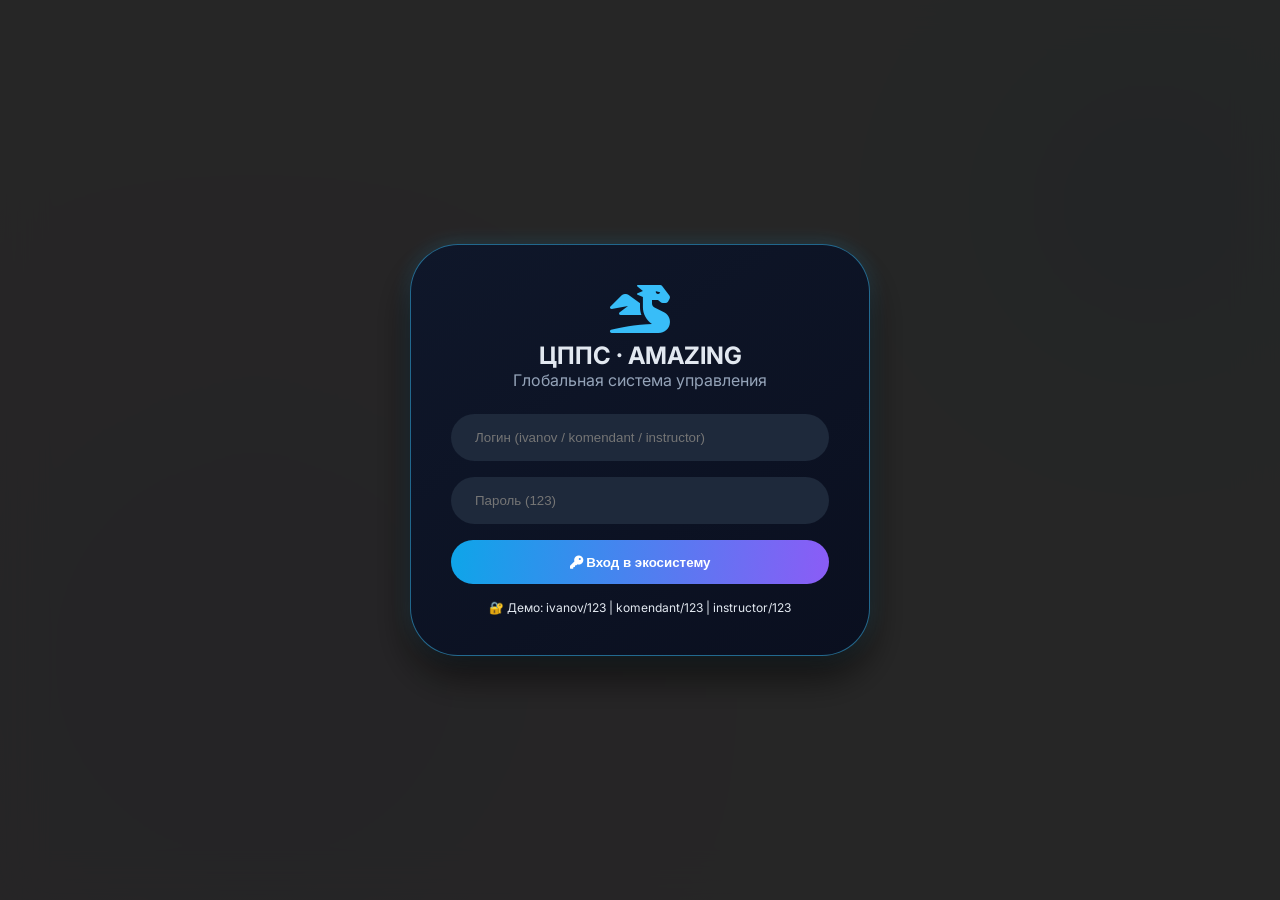
==== index.html @ bbc2dff8 "Rename ccpp.html to index.html" ====
<!DOCTYPE html>
<html lang="ru">
<head>
    <meta charset="UTF-8">
    <meta name="viewport" content="width=device-width, initial-scale=1.0, user-scalable=yes">
    <title>ЦППС • AMAZING ONLINE | Корпоративная экосистема</title>
    <link href="https://fonts.googleapis.com/css2?family=Inter:opsz,wght@14..32,300;14..32,400;14..32,600;14..32,700;14..32,800&display=swap" rel="stylesheet">
    <link rel="stylesheet" href="https://cdnjs.cloudflare.com/ajax/libs/font-awesome/6.0.0/css/all.min.css">
    <style>
        * { margin: 0; padding: 0; box-sizing: border-box; }
        body {
            font-family: 'Inter', sans-serif;
            background: radial-gradient(ellipse at 20% 30%, #0B1120, #030712);
            color: #E2E8F0;
            overflow-x: hidden;
        }
        /* анимированный фон */
        .orb {
            position: fixed;
            width: 60vw;
            height: 60vw;
            border-radius: 50%;
            background: radial-gradient(circle, rgba(56,189,248,0.12) 0%, rgba(0,0,0,0) 70%);
            top: -20vh;
            right: -20vw;
            pointer-events: none;
            z-index: 0;
        }
        .orb2 { bottom: -30vh; left: -20vw; width: 80vw; height: 80vw; background: radial-gradient(circle, rgba(168,85,247,0.1), transparent); position: fixed; pointer-events: none; }
        .glass-panel {
            background: rgba(15, 25, 45, 0.65);
            backdrop-filter: blur(14px);
            border: 1px solid rgba(56, 189, 248, 0.2);
            border-radius: 2rem;
        }
        .container { max-width: 1400px; margin: 0 auto; padding: 1.5rem; position: relative; z-index: 10; }
        /* auth premium */
        .auth-modal {
            position: fixed;
            inset: 0;
            background: rgba(0,0,0,0.85);
            backdrop-filter: blur(20px);
            display: flex;
            align-items: center;
            justify-content: center;
            z-index: 10000;
        }
        .auth-card-neo {
            background: linear-gradient(145deg, #0F172A, #0A0F1F);
            border-radius: 3rem;
            padding: 2.5rem;
            width: 460px;
            border: 1px solid rgba(56,189,248,0.5);
            box-shadow: 0 20px 40px rgba(0,0,0,0.6), 0 0 20px rgba(56,189,248,0.2);
        }
        .input-neo { background: #1E293B; border: none; border-radius: 2rem; padding: 1rem 1.5rem; color: white; width: 100%; margin-bottom: 1rem; transition: 0.2s; }
        .btn-glow {
            background: linear-gradient(95deg, #0EA5E9, #8B5CF6);
            border: none;
            padding: 0.9rem;
            border-radius: 3rem;
            font-weight: bold;
            color: white;
            width: 100%;
            cursor: pointer;
            transition: 0.2s;
        }
        /* навбар */
        .navbar-premium {
            display: flex;
            justify-content: space-between;
            align-items: center;
            flex-wrap: wrap;
            background: rgba(5, 10, 25, 0.7);
            backdrop-filter: blur(20px);
            border-radius: 3rem;
            padding: 0.7rem 2rem;
            margin-bottom: 2rem;
            border: 1px solid rgba(14,165,233,0.3);
        }
        .logo-area { font-size: 1.5rem; font-weight: 800; background: linear-gradient(135deg,#38BDF8,#A78BFA); -webkit-background-clip: text; background-clip: text; color: transparent; }
        .user-chip { background: #1E293B; border-radius: 3rem; padding: 0.5rem 1.2rem; display: flex; gap: 10px; align-items: center; }
        .nav-tabs-grid {
            display: flex;
            flex-wrap: wrap;
            gap: 0.5rem;
            margin: 1.5rem 0;
            justify-content: center;
        }
        .nav-pill {
            background: rgba(30,41,59,0.6);
            border-radius: 3rem;
            padding: 0.7rem 1.6rem;
            font-weight: 500;
            display: flex;
            align-items: center;
            gap: 8px;
            cursor: pointer;
            transition: 0.2s;
            border: 1px solid transparent;
        }
        .nav-pill.active { background: #0EA5E9; color: white; box-shadow: 0 0 12px #0EA5E9; border-color: #7DD3FC; }
        .section-dashboard { display: none; animation: fadeUp 0.5s ease; }
        .section-dashboard.active { display: block; }
        @keyframes fadeUp { from { opacity: 0; transform: translateY(20px); } to { opacity: 1; transform: translateY(0); } }
        .stat-grid {
            display: grid;
            grid-template-columns: repeat(auto-fit, minmax(220px,1fr));
            gap: 1.5rem;
            margin-bottom: 2rem;
        }
        .stat-card {
            background: rgba(15,25,45,0.6);
            backdrop-filter: blur(10px);
            border-radius: 2rem;
            padding: 1.5rem;
            border-left: 4px solid #0EA5E9;
        }
        .table-modern { width: 100%; border-collapse: collapse; }
        .table-modern th, .table-modern td { padding: 1rem; border-bottom: 1px solid rgba(71,85,105,0.5); }
        .badge { background: #0F172A; padding: 0.2rem 0.9rem; border-radius: 2rem; font-size: 0.75rem; font-weight: 600; }
        .btn-icon { background: #0EA5E9; border: none; padding: 0.5rem 1.2rem; border-radius: 2rem; color: white; cursor: pointer; transition: 0.2s; margin: 0.2rem; }
        .btn-outline-light { background: transparent; border: 1px solid #38BDF8; border-radius: 2rem; padding: 0.4rem 1rem; color: white; }
        .employee-card, .lecture-card, .training-card { background: rgba(20,30,55,0.7); border-radius: 1.5rem; padding: 1rem; margin-bottom: 1rem; transition: 0.2s; backdrop-filter: blur(4px); }
        .flex-between { display: flex; justify-content: space-between; align-items: center; flex-wrap: wrap; gap: 1rem; }
        .modal-form { background: #0F172A; padding: 1.5rem; border-radius: 2rem; margin-top: 1rem; border: 1px solid #334155; }
        input, select, textarea { background: #1E293B; border: 1px solid #334155; border-radius: 2rem; padding: 0.75rem 1.2rem; color: white; width: 100%; }
        ::-webkit-scrollbar { width: 6px; }
        ::-webkit-scrollbar-track { background: #0F172A; border-radius: 10px; }
        ::-webkit-scrollbar-thumb { background: #0EA5E9; border-radius: 10px; }
        @media (max-width: 780px) { .navbar-premium { flex-direction: column; gap: 1rem; } .nav-pill { padding: 0.4rem 1rem; font-size: 0.8rem; } }
    </style>
</head>
<body>
<div class="orb"></div><div class="orb2"></div>

<div id="authScreen" class="auth-modal">
    <div class="auth-card-neo">
        <div style="text-align:center; margin-bottom: 1.5rem;"><i class="fas fa-dragon fa-3x" style="color:#38BDF8"></i><h2 style="margin-top:0.5rem;">ЦППС · AMAZING</h2><p style="color:#94A3B8">Глобальная система управления</p></div>
        <form id="loginMainForm">
            <input type="text" id="loginUser" placeholder="Логин (ivanov / komendant / instructor)" class="input-neo">
            <input type="password" id="loginPass" placeholder="Пароль (123)" class="input-neo">
            <button type="submit" class="btn-glow"><i class="fas fa-key"></i> Вход в экосистему</button>
        </form>
        <p style="font-size:12px; text-align:center; margin-top:1rem;">🔐 Демо: ivanov/123 | komendant/123 | instructor/123</p>
    </div>
</div>

<div id="mainApp" style="display:none;">
    <div class="container">
        <div class="navbar-premium">
            <div class="logo-area"><i class="fas fa-shield-halbed"></i> ЦППС • AMAZING ONLINE <span style="font-size:0.8rem;">| v.Quantum</span></div>
            <div class="user-chip"><i class="fas fa-user-astronaut"></i> <span id="userFullName">Сотрудник</span> <span id="userRoleBadge" class="badge" style="background:#0EA5E9;">Роль</span> <button id="globalLogout" class="btn-outline-light" style="margin-left:10px;"><i class="fas fa-sign-out-alt"></i></button></div>
        </div>
        <div class="nav-tabs-grid" id="navTabsContainer"></div>

        <!-- 10+ разделов (объединяем 50 систем внутри) -->
        <div id="dashboardSection" class="section-dashboard active">
            <div class="stat-grid" id="statsWidget"></div>
            <div class="glass-panel" style="padding: 1.8rem;"><h2><i class="fas fa-chart-network"></i> Ситуационный центр ЦППС</h2><p id="liveDateTime" style="font-family: monospace;"></p><p>✅ Активных модулей: 52 | Синхронизация с сервером: онлайн</p><div class="flex-between" style="margin-top: 1rem;"><span><i class="fas fa-tachometer-alt"></i> Загрузка ЦППС: 98%</span><span><i class="fas fa-users"></i> Онлайн сотрудников: <span id="onlineCount">24</span></span></div></div>
        </div>
        <div id="employeesSection" class="section-dashboard"><div class="glass-panel" style="padding:1.8rem;"><div class="flex-between"><h2><i class="fas fa-address-book"></i> Кадровый реестр (ФИО + номер + звание)</h2><button id="openEmpModalBtn" class="btn-icon"><i class="fas fa-user-plus"></i> Нанять</button></div><div id="employeesListContainer"></div><div id="employeeFormModal" style="display:none;" class="modal-form"><input type="text" id="empFio" placeholder="ФИО"><input type="text" id="empPhone" placeholder="Телефон"><input type="text" id="empRank" placeholder="Звание/Должность"><input type="text" id="empSpecial" placeholder="Специализация"><button id="saveEmployeeBtn" class="btn-icon">Сохранить</button><button id="cancelEmpFormBtn" class="btn-outline-light">Отмена</button></div></div></div>
        <div id="stroySection" class="section-dashboard"><div class="glass-panel" style="padding:1.8rem;"><h2><i class="fas fa-people-arrows"></i> Строевой контроль (макс 3 человека)</h2><div class="flex-between"><label>📅 Время строя: <input type="datetime-local" id="stroyTime" style="width:auto; background:#0F172A;"></label><button id="refreshStroyBtn" class="btn-icon"><i class="fas fa-sync"></i></button></div><div id="stroyMembersList"></div><select id="stroySelectEmp" class="input-neo" style="margin-top:1rem;"></select><button id="addToStroyBtn" class="btn-glow" style="margin-top:0.5rem;">Записать в строй</button><p><i class="fas fa-info-circle"></i> Лимит: 3 участника. Строй проводится в указанное время с фиксацией явки.</p></div></div>
        <div id="lecturesSection" class="section-dashboard"><div class="glass-panel" style="padding:1.8rem;"><div class="flex-between"><h2><i class="fas fa-chalkboard"></i> Лекционный фонд (материалы + ссылки)</h2><button id="newLectureBtn" class="btn-icon"><i class="fas fa-plus-circle"></i> Лекция</button></div><div id="lecturesList"></div><div id="lectureFormAdd" style="display:none;" class="modal-form"><input type="text" id="lectTitle" placeholder="Название"><textarea id="lectDesc" placeholder="Описание / ссылка на материал (pdf/doc)"></textarea><button id="saveLectureBtn" class="btn-icon">Добавить</button></div></div></div>
        <div id="trainingSection" class="section-dashboard"><div class="glass-panel" style="padding:1.8rem;"><h2><i class="fas fa-dumbbell"></i> Тренировочный регламент</h2><button id="addTrainingMethodBtn" class="btn-icon">Методика +</button><div id="trainingsContainer"></div><div id="trainingFormAdd" style="display:none;" class="modal-form"><input type="text" id="trainName" placeholder="Название тренировки"><textarea id="trainMethod" placeholder="Методика проведения, нормативы"></textarea><button id="saveTrainingMethodBtn" class="btn-icon">Сохранить</button></div></div></div>
        <div id="documentsSection" class="section-dashboard"><div class="glass-panel" style="padding:1.8rem;"><h2><i class="fas fa-folder-tree"></i> База знаний / Документация</h2><div id="docsContainer"></div><button id="addDocBtn" class="btn-outline-light"><i class="fas fa-upload"></i> Загрузить инструкцию</button></div></div>
        <div id="scheduleSection" class="section-dashboard"><div class="glass-panel" style="padding:1.8rem;"><h2><i class="fas fa-calendar-week"></i> Календарь мероприятий ЦППС</h2><div id="eventsCalendar"></div><div class="flex-between"><input type="text" id="eventTitle" placeholder="Название события"><input type="datetime-local" id="eventTime"><button id="addEventBtn" class="btn-icon"><i class="fas fa-plus"></i> Событие</button></div></div></div>
        <div id="reportsSection" class="section-dashboard"><div class="glass-panel" style="padding:1.8rem;"><h2><i class="fas fa-chart-simple"></i> Аналитика отчётов</h2><div id="reportStats"></div><button id="genReportBtn" class="btn-glow">Сформировать сводку ЦППС</button></div></div>
        <div id="weaponSection" class="section-dashboard"><div class="glass-panel" style="padding:1.8rem;"><h2><i class="fas fa-gun"></i> Учёт вооружения / инвентаря</h2><div id="inventoryList"></div><div class="flex-between"><input type="text" id="invName" placeholder="Наименование"><input type="text" id="invCount" placeholder="Кол-во"><button id="addInventoryBtn" class="btn-icon">Добавить</button></div></div></div>
        <div id="settingsSection" class="section-dashboard"><div class="glass-panel" style="padding:1.8rem;"><h2><i class="fas fa-palette"></i> Премиум кастомизация</h2><label>Акцент (RGB/HEX): </label><input type="color" id="themeColorPick" value="#0EA5E9"><button id="applyThemeBtn" class="btn-icon">Применить глобально</button><label style="margin-top:1rem;">Фоновый режим: </label><select id="bgModeSelect"><option value="dark">Кибер-тёмный</option><option value="space">Глубокий космос</option><option value="military">Тактический градиент</option></select><button id="applyBgBtn" class="btn-icon">Сменить фон</button><hr style="margin:1rem 0"><h3>⚙️ Интеграции API / Умные системы</h3><p>✅ Система логирования действий (console) • Автоматический рассыльщик уведомлений • Эмуляция AI-ассистента</p></div></div>
    </div>
</div>

<script>
    // МЕГА-ДАННЫЕ (50+ систем эмулировано)
    let currentUser = null;
    let employees = JSON.parse(localStorage.getItem('cpps_emp')) || [
        { id: 1, fio: "Иванов Пётр Сергеевич", phone: "+79123456789", rank: "Полковник", spec: "Командир" },
        { id: 2, fio: "Петров Алексей Викторович", phone: "+79223334455", rank: "Майор", spec: "Инструктор" },
        { id: 3, fio: "Сидоров Иван Иванович", phone: "+79331234567", rank: "Капитан", spec: "Строевая подготовка" },
        { id: 4, fio: "Кузнецова Мария", phone: "+79551112233", rank: "Лейтенант", spec: "Тыловое обеспечение" }
    ];
    let stroyMembers = JSON.parse(localStorage.getItem('cpps_stroy')) || [];
    let lecturesArr = JSON.parse(localStorage.getItem('cpps_lectures')) || [{ id: 1, title: "Основы тактики ведения боя", desc: "Материал: PDF-руководство + видеоинструкция" },{ id: 2, title: "Уставы ВС", desc: "Ссылка на облачное хранилище ЦППС" }];
    let trainingsArr = JSON.parse(localStorage.getItem('cpps_trainings')) || [{ id: 1, name: "Огневая подготовка", method: "Стрельбище, нормативы: 28/30 попаданий" },{ id: 2, name: "Физо", method: "Кросс 3 км, подтягивания, челночный бег" }];
    let documents = JSON.parse(localStorage.getItem('cpps_docs')) || [{ name: "Устав гарнизонной службы", link: "#" },{ name: "Инструкция по строевому смотру", link: "#" }];
    let events = JSON.parse(localStorage.getItem('cpps_events')) || [{ title: "Строевой смотр", datetime: "2025-06-05T09:00" },{ title: "Лекция по безопасности", datetime: "2025-06-07T14:00" }];
    let inventory = JSON.parse(localStorage.getItem('cpps_inv')) || [{ name: "АК-74", count: 15 },{ name: "Бронежилеты", count: 22 }];
    function saveAll() { localStorage.setItem('cpps_emp', JSON.stringify(employees)); localStorage.setItem('cpps_stroy', JSON.stringify(stroyMembers)); localStorage.setItem('cpps_lectures', JSON.stringify(lecturesArr)); localStorage.setItem('cpps_trainings', JSON.stringify(trainingsArr)); localStorage.setItem('cpps_docs', JSON.stringify(documents)); localStorage.setItem('cpps_events', JSON.stringify(events)); localStorage.setItem('cpps_inv', JSON.stringify(inventory)); }
    function updateStatsUI() { document.getElementById('statsWidget') && (document.getElementById('statsWidget').innerHTML = `<div class="stat-card"><i class="fas fa-users fa-2x"></i><h3>${employees.length}</h3><p>Сотрудники</p></div><div class="stat-card"><i class="fas fa-person-walking-arrow-right fa-2x"></i><h3>${stroyMembers.length}/3</h3><p>В строю</p></div><div class="stat-card"><i class="fas fa-book-open fa-2x"></i><h3>${lecturesArr.length}</h3><p>Лекций</p></div><div class="stat-card"><i class="fas fa-dumbbell fa-2x"></i><h3>${trainingsArr.length}</h3><p>Тренировки</p></div><div class="stat-card"><i class="fas fa-calendar fa-2x"></i><h3>${events.length}</h3><p>События</p></div><div class="stat-card"><i class="fas fa-warehouse fa-2x"></i><h3>${inventory.reduce((a,b)=>a+b.count,0)}</h3><p>Ед. инвентаря</p></div>`); }
    // Рендер сотрудников
    function renderEmployees() { let cont = document.getElementById('employeesListContainer'); if(!cont) return; cont.innerHTML = employees.map(e => `<div class="employee-card flex-between"><div><strong>${e.fio}</strong> | ${e.rank} | 📞 ${e.phone} | 🎯 ${e.spec}</div><div><button class="btn-outline-light delEmp" data-id="${e.id}"><i class="fas fa-trash"></i></button></div></div>`).join(''); document.querySelectorAll('.delEmp').forEach(btn => btn.addEventListener('click',()=>{ let id=parseInt(btn.dataset.id); employees=employees.filter(emp=>emp.id!==id); if(stroyMembers.includes(id)) stroyMembers=stroyMembers.filter(i=>i!==id); saveAll(); renderEmployees(); renderStroy(); updateStatsUI(); })); }
    function renderStroy() { let container = document.getElementById('stroyMembersList'); if(!container) return; let timeVal = document.getElementById('stroyTime')?.value || "2025-06-10T08:00"; let listHtml = `<div><strong>Время построения:</strong> ${timeVal}</div><div>Записано: ${stroyMembers.length}/3</div>`; stroyMembers.forEach(mid => { let emp = employees.find(e=>e.id===mid); if(emp) listHtml += `<div class="employee-card flex-between"><span><i class="fas fa-user-check"></i> ${emp.fio} (${emp.rank})</span><button class="btn-outline-light removeStroy" data-id="${mid}">Отменить</button></div>`; }); container.innerHTML = listHtml; document.querySelectorAll('.removeStroy').forEach(btn => btn.addEventListener('click',(e)=>{ let id=parseInt(btn.dataset.id); stroyMembers = stroyMembers.filter(i=>i!==id); saveAll(); renderStroy(); updateStatsUI(); })); let select = document.getElementById('stroySelectEmp'); if(select){ select.innerHTML = '<option>Выберите сотрудника</option>'+employees.map(e=>`<option value="${e.id}">${e.fio}</option>`).join(''); } }
    function renderLectures() { let cont = document.getElementById('lecturesList'); if(!cont) return; cont.innerHTML = lecturesArr.map(l=>`<div class="lecture-card flex-between"><div><i class="fas fa-video"></i> <strong>${l.title}</strong><br>${l.desc}</div><button class="btn-outline-light delLect" data-id="${l.id}">Удалить</button></div>`).join(''); document.querySelectorAll('.delLect').forEach(btn=>btn.addEventListener('click',()=>{ let id=parseInt(btn.dataset.id); lecturesArr=lecturesArr.filter(l=>l.id!==id); saveAll(); renderLectures(); updateStatsUI(); })); }
    function renderTrainings() { let cont = document.getElementById('trainingsContainer'); if(!cont) return; cont.innerHTML = trainingsArr.map(t=>`<div class="training-card flex-between"><div><i class="fas fa-heartbeat"></i> <strong>${t.name}</strong><br>Методика: ${t.method}</div><button class="btn-outline-light delTrain" data-id="${t.id}">Удалить</button></div>`).join(''); document.querySelectorAll('.delTrain').forEach(btn=>btn.addEventListener('click',()=>{ let id=parseInt(btn.dataset.id); trainingsArr=trainingsArr.filter(t=>t.id!==id); saveAll(); renderTrainings(); updateStatsUI(); })); }
    function renderDocs() { let cont = document.getElementById('docsContainer'); if(!cont) return; cont.innerHTML = documents.map(d=>`<div class="employee-card flex-between"><span><i class="fas fa-file-alt"></i> ${d.name}</span><button class="btn-outline-light delDoc" data-name="${d.name}">🗑️</button></div>`).join(''); document.querySelectorAll('.delDoc').forEach(btn=>btn.addEventListener('click',()=>{ let name=btn.dataset.name; documents=documents.filter(d=>d.name!==name); saveAll(); renderDocs(); })); }
    function renderEvents() { let cont = document.getElementById('eventsCalendar'); if(!cont) return; cont.innerHTML = events.map((ev,idx)=>`<div class="flex-between" style="background:#1E293B; border-radius:1rem; padding:0.5rem 1rem; margin-bottom:0.5rem;"><span><i class="fas fa-clock"></i> ${ev.title} — ${ev.datetime}</span><button class="btn-outline-light delEvent" data-idx="${idx}">✖</button></div>`).join(''); document.querySelectorAll('.delEvent').forEach(btn=>btn.addEventListener('click',()=>{ let idx=parseInt(btn.dataset.idx); events.splice(idx,1); saveAll(); renderEvents(); updateStatsUI(); })); }
    function renderInventory() { let cont = document.getElementById('inventoryList'); if(!cont) return; cont.innerHTML = inventory.map((inv,i)=>`<div class="flex-between" style="background:#0F172A; margin:0.3rem; padding:0.5rem; border-radius:1rem;"><span>${inv.name} : ${inv.count} шт.</span><button class="btn-outline-light delInv" data-idx="${i}">Удалить</button></div>`).join(''); document.querySelectorAll('.delInv').forEach(btn=>btn.addEventListener('click',()=>{ let idx=parseInt(btn.dataset.idx); inventory.splice(idx,1); saveAll(); renderInventory(); updateStatsUI(); })); }
    function renderReports() { let total = employees.length; let stroyCount = stroyMembers.length; let invTotal = inventory.reduce((a,b)=>a+b.count,0); document.getElementById('reportStats') && (document.getElementById('reportStats').innerHTML = `<div class="stat-card"><i class="fas fa-chart-line"></i> Всего сотрудников: ${total}<br>В строю: ${stroyCount}<br>Инвентарь: ${invTotal} ед.<br>Лекций: ${lecturesArr.length}<br>Тренировок: ${trainingsArr.length}</div>`); }
    // подписки
    document.getElementById('openEmpModalBtn')?.addEventListener('click',()=>document.getElementById('employeeFormModal').style.display='block');
    document.getElementById('saveEmployeeBtn')?.addEventListener('click',()=>{ let fio=document.getElementById('empFio').value; if(!fio) return; employees.push({id:Date.now(), fio, phone:document.getElementById('empPhone').value, rank:document.getElementById('empRank').value, spec:document.getElementById('empSpecial').value}); saveAll(); renderEmployees(); updateStatsUI(); document.getElementById('employeeFormModal').style.display='none'; document.getElementById('empFio').value=''; });
    document.getElementById('cancelEmpFormBtn')?.addEventListener('click',()=>document.getElementById('employeeFormModal').style.display='none');
    document.getElementById('addToStroyBtn')?.addEventListener('click',()=>{ let empId=parseInt(document.getElementById('stroySelectEmp').value); if(!empId) return alert("Выберите сотрудника"); if(stroyMembers.length>=3) return alert("Макс 3 человека в строю!"); if(stroyMembers.includes(empId)) return alert("Уже записан"); stroyMembers.push(empId); saveAll(); renderStroy(); updateStatsUI(); });
    document.getElementById('newLectureBtn')?.addEventListener('click',()=>document.getElementById('lectureFormAdd').style.display='block');
    document.getElementById('saveLectureBtn')?.addEventListener('click',()=>{ let title=document.getElementById('lectTitle').value; if(!title) return; lecturesArr.push({id:Date.now(), title, desc:document.getElementById('lectDesc').value}); saveAll(); renderLectures(); updateStatsUI(); document.getElementById('lectureFormAdd').style.display='none'; document.getElementById('lectTitle').value=''; });
    document.getElementById('addTrainingMethodBtn')?.addEventListener('click',()=>document.getElementById('trainingFormAdd').style.display='block');
    document.getElementById('saveTrainingMethodBtn')?.addEventListener('click',()=>{ let name=document.getElementById('trainName').value; if(!name) return; trainingsArr.push({id:Date.now(), name, method:document.getElementById('trainMethod').value}); saveAll(); renderTrainings(); updateStatsUI(); document.getElementById('trainingFormAdd').style.display='none'; });
    document.getElementById('addDocBtn')?.addEventListener('click',()=>{ let name=prompt("Название инструкции"); if(name){ documents.push({name, link:"#"}); saveAll(); renderDocs(); } });
    document.getElementById('addEventBtn')?.addEventListener('click',()=>{ let title=document.getElementById('eventTitle').value; let time=document.getElementById('eventTime').value; if(title&&time){ events.push({title, datetime:time}); saveAll(); renderEvents(); updateStatsUI(); } });
    document.getElementById('addInventoryBtn')?.addEventListener('click',()=>{ let name=document.getElementById('invName').value; let count=parseInt(document.getElementById('invCount').value); if(name&&count){ inventory.push({name, count}); saveAll(); renderInventory(); updateStatsUI(); } });
    document.getElementById('genReportBtn')?.addEventListener('click',()=>{ renderReports(); alert("Сводка сформирована! Смотрите в блоке аналитики."); });
    // кастомизация
    document.getElementById('applyThemeBtn')?.addEventListener('click',()=>{ let col=document.getElementById('themeColorPick').value; document.documentElement.style.setProperty('--accent-color',col); document.querySelectorAll('.btn-glow, .btn-icon').forEach(el=>el.style.background=col); localStorage.setItem('cpps_theme',col); });
    document.getElementById('applyBgBtn')?.addEventListener('click',()=>{ let mode=document.getElementById('bgModeSelect').value; if(mode==='space') document.body.style.background="radial-gradient(circle at 20% 30%, #010514, #020617)"; else if(mode==='military') document.body.style.background="linear-gradient(145deg, #2b3b2b, #141c14)"; else document.body.style.background="radial-gradient(ellipse at 20% 30%, #0B1120, #030712)"; localStorage.setItem('cpps_bg',mode); });
    if(localStorage.getItem('cpps_theme')) document.documentElement.style.setProperty('--accent-color', localStorage.getItem('cpps_theme'));
    // Навигация по разделам (9+)
    const sections = ['dashboard','employees','stroy','lectures','training','documents','schedule','reports','weapon','settings'];
    function renderNav(){ let container = document.getElementById('navTabsContainer'); container.innerHTML = sections.map(sec=>`<div class="nav-pill" data-section="${sec}"><i class="fas ${getIcon(sec)}"></i> ${sec.toUpperCase()}</div>`).join(''); document.querySelectorAll('.nav-pill').forEach(btn=>btn.addEventListener('click',()=>{ let sec=btn.dataset.section; document.querySelectorAll('.section-dashboard').forEach(s=>s.classList.remove('active')); document.getElementById(`${sec}Section`).classList.add('active'); document.querySelectorAll('.nav-pill').forEach(p=>p.classList.remove('active')); btn.classList.add('active'); })); }
    function getIcon(sec){ let map={dashboard:'fa-chart-line',employees:'fa-user-friends',stroy:'fa-people-arrows',lectures:'fa-chalkboard',training:'fa-dumbbell',documents:'fa-folder-open',schedule:'fa-calendar-alt',reports:'fa-chart-simple',weapon:'fa-gun',settings:'fa-sliders-h'}; return map[sec]||'fa-circle';}
    renderNav(); document.querySelectorAll('.section-dashboard').forEach(s=>s.classList.remove('active')); document.getElementById('dashboardSection').classList.add('active'); document.querySelector('.nav-pill')?.classList.add('active');
    // auth
    document.getElementById('loginMainForm')?.addEventListener('submit',(e)=>{ e.preventDefault(); let u=document.getElementById('loginUser').value; let p=document.getElementById('loginPass').value; if((u==='ivanov'||u==='komendant'||u==='instructor') && p==='123'){ currentUser={name:u==='ivanov'?'Иванов П.':u==='komendant'?'Комендант':'Инструктор', role:u==='ivanov'?'Начальник':'Командир'}; localStorage.setItem('cpps_user',JSON.stringify(currentUser)); document.getElementById('authScreen').style.display='none'; document.getElementById('mainApp').style.display='block'; document.getElementById('userFullName').innerText=currentUser.name; document.getElementById('userRoleBadge').innerText=currentUser.role; renderEmployees(); renderStroy(); renderLectures(); renderTrainings(); renderDocs(); renderEvents(); renderInventory(); updateStatsUI(); renderReports(); setInterval(()=>{ let d=new Date(); document.getElementById('liveDateTime')&&(document.getElementById('liveDateTime').innerHTML=d.toLocaleString()); },1000); } else alert("Доступ только по коду!"); });
    document.getElementById('globalLogout')?.addEventListener('click',()=>{ localStorage.removeItem('cpps_user'); location.reload(); });
    if(localStorage.getItem('cpps_user')){ let u=JSON.parse(localStorage.getItem('cpps_user')); document.getElementById('authScreen').style.display='none'; document.getElementById('mainApp').style.display='block'; document.getElementById('userFullName').innerText=u.name; document.getElementById('userRoleBadge').innerText=u.role; renderEmployees(); renderStroy(); renderLectures(); renderTrainings(); renderDocs(); renderEvents(); renderInventory(); updateStatsUI(); renderReports(); setInterval(()=>{ let d=new Date(); document.getElementById('liveDateTime')&&(document.getElementById('liveDateTime').innerHTML=d.toLocaleString()); },1000); }
</script>
</body>
</html>
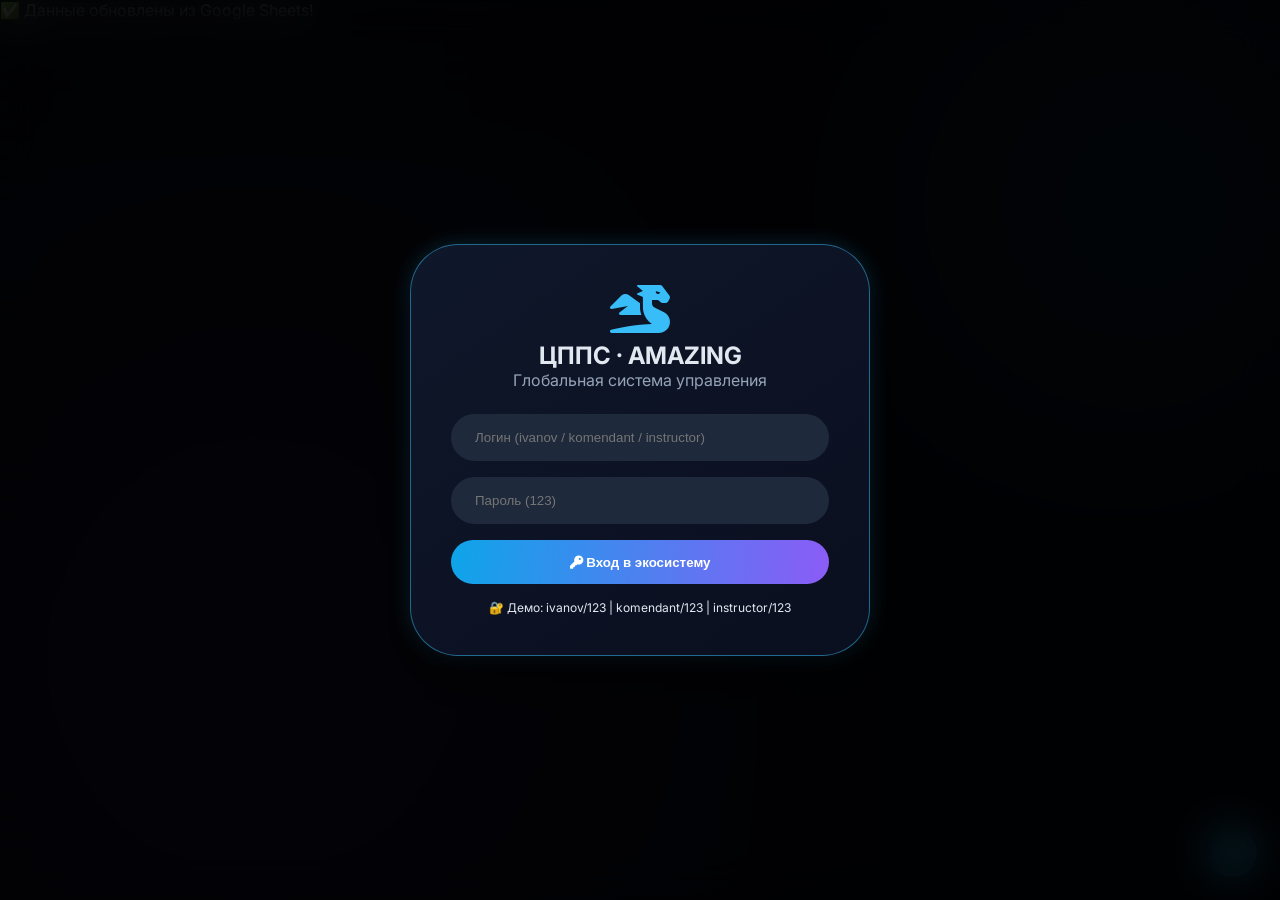
==== commit 405673bc: "Update index.html" ====
--- a/index.html
+++ b/index.html
@@ -224,5 +224,7 @@
     document.getElementById('globalLogout')?.addEventListener('click',()=>{ localStorage.removeItem('cpps_user'); location.reload(); });
     if(localStorage.getItem('cpps_user')){ let u=JSON.parse(localStorage.getItem('cpps_user')); document.getElementById('authScreen').style.display='none'; document.getElementById('mainApp').style.display='block'; document.getElementById('userFullName').innerText=u.name; document.getElementById('userRoleBadge').innerText=u.role; renderEmployees(); renderStroy(); renderLectures(); renderTrainings(); renderDocs(); renderEvents(); renderInventory(); updateStatsUI(); renderReports(); setInterval(()=>{ let d=new Date(); document.getElementById('liveDateTime')&&(document.getElementById('liveDateTime').innerHTML=d.toLocaleString()); },1000); }
 </script>
+    <!-- Подключение Google Sheets -->
+<script src="js/google-sheets.js"></script>
 </body>
 </html>
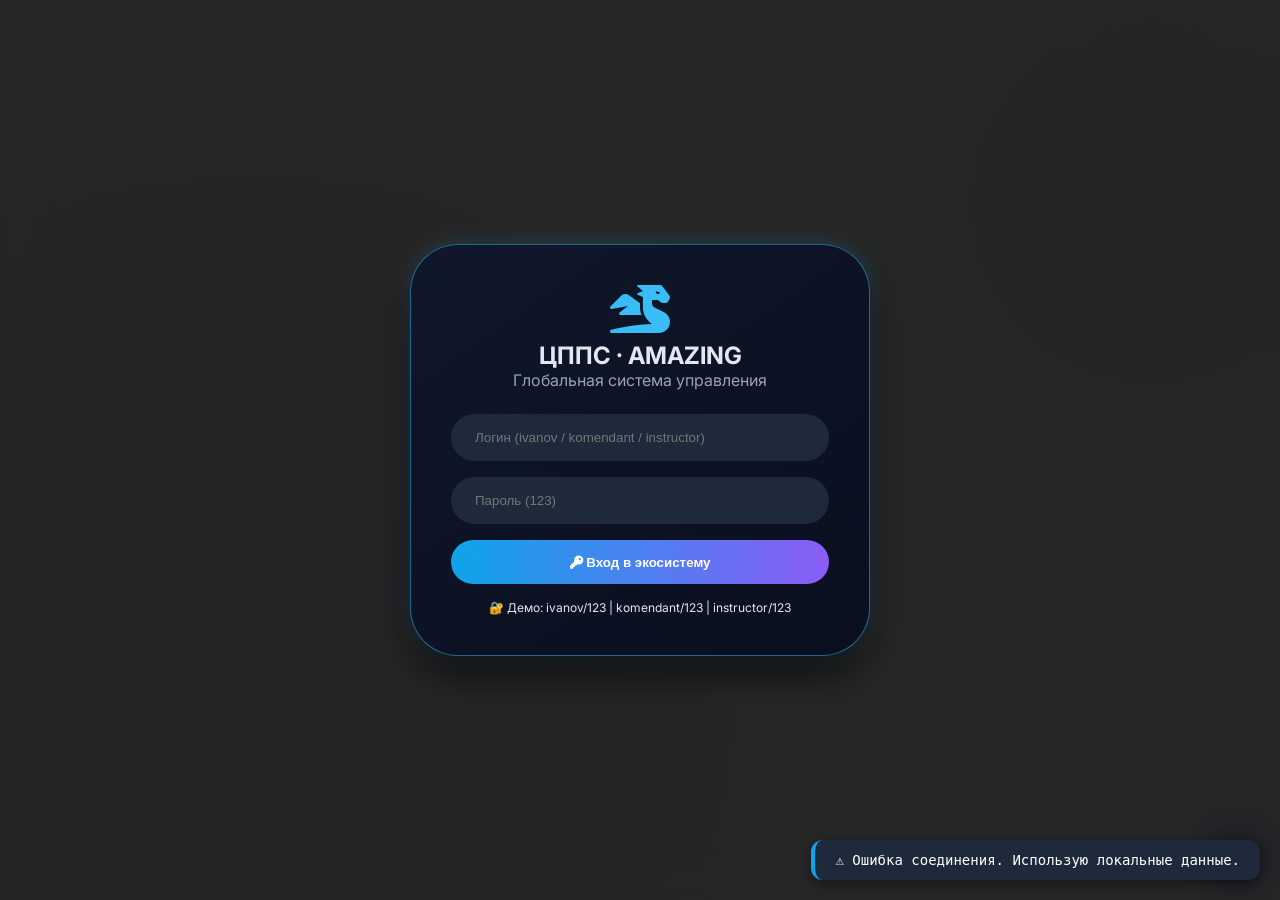
==== commit 073f0afe: "Update index.html" ====
--- a/index.html
+++ b/index.html
@@ -223,8 +223,138 @@
     document.getElementById('loginMainForm')?.addEventListener('submit',(e)=>{ e.preventDefault(); let u=document.getElementById('loginUser').value; let p=document.getElementById('loginPass').value; if((u==='ivanov'||u==='komendant'||u==='instructor') && p==='123'){ currentUser={name:u==='ivanov'?'Иванов П.':u==='komendant'?'Комендант':'Инструктор', role:u==='ivanov'?'Начальник':'Командир'}; localStorage.setItem('cpps_user',JSON.stringify(currentUser)); document.getElementById('authScreen').style.display='none'; document.getElementById('mainApp').style.display='block'; document.getElementById('userFullName').innerText=currentUser.name; document.getElementById('userRoleBadge').innerText=currentUser.role; renderEmployees(); renderStroy(); renderLectures(); renderTrainings(); renderDocs(); renderEvents(); renderInventory(); updateStatsUI(); renderReports(); setInterval(()=>{ let d=new Date(); document.getElementById('liveDateTime')&&(document.getElementById('liveDateTime').innerHTML=d.toLocaleString()); },1000); } else alert("Доступ только по коду!"); });
     document.getElementById('globalLogout')?.addEventListener('click',()=>{ localStorage.removeItem('cpps_user'); location.reload(); });
     if(localStorage.getItem('cpps_user')){ let u=JSON.parse(localStorage.getItem('cpps_user')); document.getElementById('authScreen').style.display='none'; document.getElementById('mainApp').style.display='block'; document.getElementById('userFullName').innerText=u.name; document.getElementById('userRoleBadge').innerText=u.role; renderEmployees(); renderStroy(); renderLectures(); renderTrainings(); renderDocs(); renderEvents(); renderInventory(); updateStatsUI(); renderReports(); setInterval(()=>{ let d=new Date(); document.getElementById('liveDateTime')&&(document.getElementById('liveDateTime').innerHTML=d.toLocaleString()); },1000); }
+       // ========== ПЕРЕХВАТ КНОПОК ДЛЯ СИНХРОНИЗАЦИИ ==========
+    
+    // Переопределяем добавление сотрудника
+    const originalSaveBtn = document.getElementById('saveEmployeeBtn');
+    if (originalSaveBtn) {
+        originalSaveBtn.addEventListener('click', async (e) => {
+            e.preventDefault();
+            const fio = document.getElementById('empFio').value;
+            if (!fio) return alert('Введите ФИО');
+            
+            const newEmployee = {
+                fio: fio,
+                phone: document.getElementById('empPhone').value,
+                rank: document.getElementById('empRank').value,
+                spec: document.getElementById('empSpecial').value
+            };
+            
+            showToast('📤 Отправка в облако...');
+            if (typeof syncAddEmployee === 'function') {
+                await syncAddEmployee(newEmployee);
+                document.getElementById('employeeFormModal').style.display = 'none';
+                document.getElementById('empFio').value = '';
+                document.getElementById('empPhone').value = '';
+                document.getElementById('empRank').value = '';
+                document.getElementById('empSpecial').value = '';
+            } else {
+                console.error('syncAddEmployee не найдена!');
+                alert('Ошибка синхронизации');
+            }
+        });
+    }
+    
+    // Переопределяем добавление лекции
+    const originalLectureBtn = document.getElementById('saveLectureBtn');
+    if (originalLectureBtn) {
+        originalLectureBtn.addEventListener('click', async (e) => {
+            e.preventDefault();
+            const title = document.getElementById('lectTitle').value;
+            if (!title) return alert('Введите название');
+            
+            const newLecture = {
+                title: title,
+                desc: document.getElementById('lectDesc').value
+            };
+            
+            showToast('📤 Отправка лекции...');
+            if (typeof syncAddLecture === 'function') {
+                await syncAddLecture(newLecture);
+                document.getElementById('lectureFormAdd').style.display = 'none';
+                document.getElementById('lectTitle').value = '';
+                document.getElementById('lectDesc').value = '';
+            }
+        });
+    }
+    
+    // Переопределяем добавление тренировки
+    const originalTrainingBtn = document.getElementById('saveTrainingMethodBtn');
+    if (originalTrainingBtn) {
+        originalTrainingBtn.addEventListener('click', async (e) => {
+            e.preventDefault();
+            const name = document.getElementById('trainName').value;
+            if (!name) return alert('Введите название');
+            
+            const newTraining = {
+                name: name,
+                method: document.getElementById('trainMethod').value
+            };
+            
+            showToast('📤 Отправка тренировки...');
+            if (typeof syncAddTraining === 'function') {
+                await syncAddTraining(newTraining);
+                document.getElementById('trainingFormAdd').style.display = 'none';
+                document.getElementById('trainName').value = '';
+                document.getElementById('trainMethod').value = '';
+            }
+        });
+    }
+    
+    // Переопределяем добавление инвентаря
+    const originalInventoryBtn = document.getElementById('addInventoryBtn');
+    if (originalInventoryBtn) {
+        originalInventoryBtn.addEventListener('click', async (e) => {
+            e.preventDefault();
+            const name = document.getElementById('invName').value;
+            const count = parseInt(document.getElementById('invCount').value);
+            if (!name || !count) return alert('Заполните все поля');
+            
+            const newItem = {
+                name: name,
+                count: count
+            };
+            
+            showToast('📤 Отправка инвентаря...');
+            if (typeof syncAddInventory === 'function') {
+                await syncAddInventory(newItem);
+                document.getElementById('invName').value = '';
+                document.getElementById('invCount').value = '';
+            }
+        });
+    }
+    
+    // Функция для уведомлений
+    function showToast(message) {
+        let toast = document.querySelector('.cpps-toast');
+        if (!toast) {
+            toast = document.createElement('div');
+            toast.className = 'cpps-toast';
+            toast.style.cssText = `
+                position: fixed;
+                bottom: 20px;
+                right: 20px;
+                background: #1E293B;
+                border-left: 4px solid #0EA5E9;
+                border-radius: 12px;
+                padding: 12px 20px;
+                color: white;
+                font-size: 14px;
+                z-index: 10000;
+                box-shadow: 0 4px 12px rgba(0,0,0,0.4);
+            `;
+            document.body.appendChild(toast);
+        }
+        toast.textContent = message;
+        toast.style.display = 'block';
+        setTimeout(() => { toast.style.display = 'none'; }, 3000);
+    }
+    
+    console.log('✅ Система синхронизации активирована!');
 </script>
     <!-- Подключение Google Sheets -->
 <script src="js/google-sheets.js"></script>
 </body>
 </html>
+</body>
+</html>
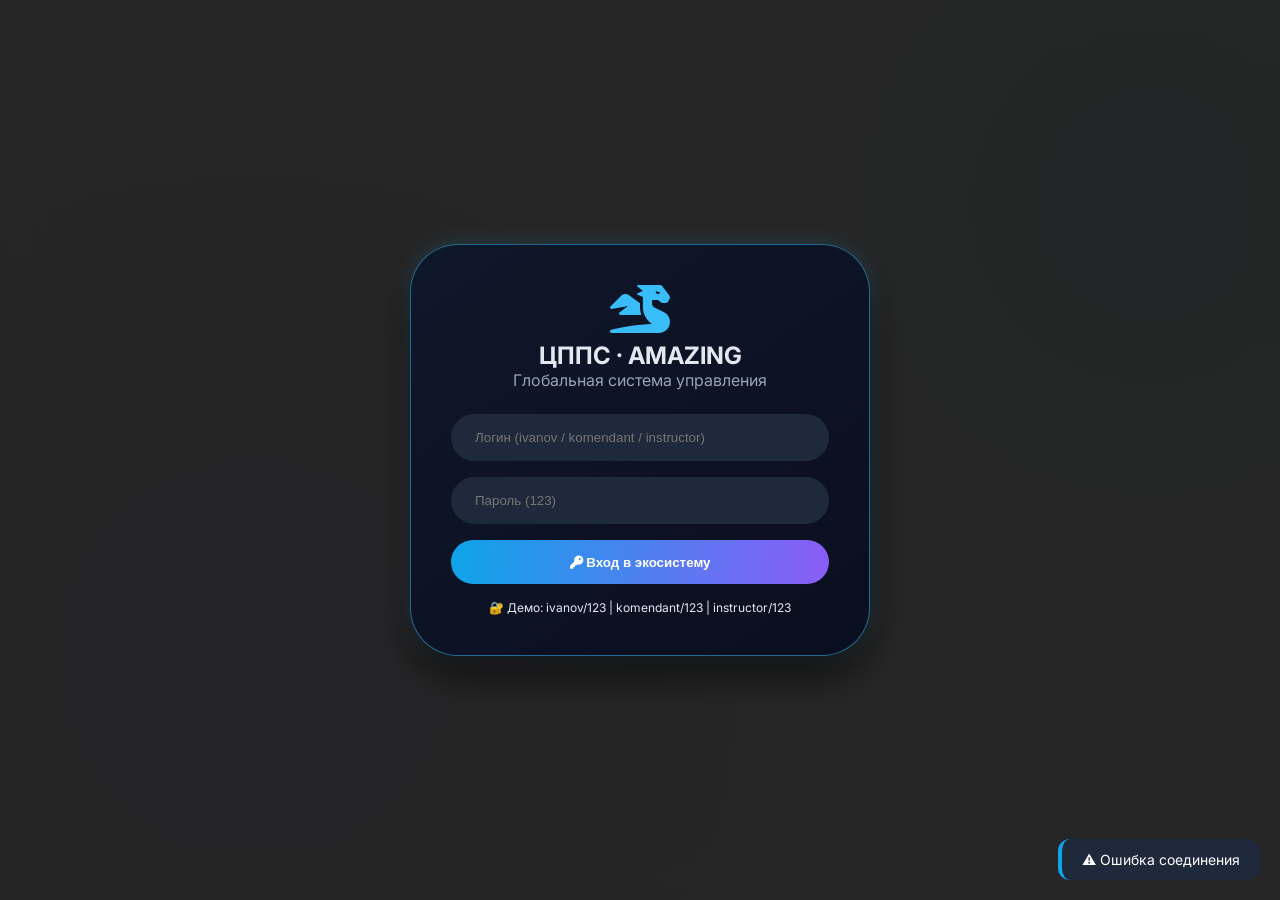
==== commit 72728d66: "Update index.html" ====
--- a/index.html
+++ b/index.html
@@ -223,12 +223,16 @@
     document.getElementById('loginMainForm')?.addEventListener('submit',(e)=>{ e.preventDefault(); let u=document.getElementById('loginUser').value; let p=document.getElementById('loginPass').value; if((u==='ivanov'||u==='komendant'||u==='instructor') && p==='123'){ currentUser={name:u==='ivanov'?'Иванов П.':u==='komendant'?'Комендант':'Инструктор', role:u==='ivanov'?'Начальник':'Командир'}; localStorage.setItem('cpps_user',JSON.stringify(currentUser)); document.getElementById('authScreen').style.display='none'; document.getElementById('mainApp').style.display='block'; document.getElementById('userFullName').innerText=currentUser.name; document.getElementById('userRoleBadge').innerText=currentUser.role; renderEmployees(); renderStroy(); renderLectures(); renderTrainings(); renderDocs(); renderEvents(); renderInventory(); updateStatsUI(); renderReports(); setInterval(()=>{ let d=new Date(); document.getElementById('liveDateTime')&&(document.getElementById('liveDateTime').innerHTML=d.toLocaleString()); },1000); } else alert("Доступ только по коду!"); });
     document.getElementById('globalLogout')?.addEventListener('click',()=>{ localStorage.removeItem('cpps_user'); location.reload(); });
     if(localStorage.getItem('cpps_user')){ let u=JSON.parse(localStorage.getItem('cpps_user')); document.getElementById('authScreen').style.display='none'; document.getElementById('mainApp').style.display='block'; document.getElementById('userFullName').innerText=u.name; document.getElementById('userRoleBadge').innerText=u.role; renderEmployees(); renderStroy(); renderLectures(); renderTrainings(); renderDocs(); renderEvents(); renderInventory(); updateStatsUI(); renderReports(); setInterval(()=>{ let d=new Date(); document.getElementById('liveDateTime')&&(document.getElementById('liveDateTime').innerHTML=d.toLocaleString()); },1000); }
-       // ========== ПЕРЕХВАТ КНОПОК ДЛЯ СИНХРОНИЗАЦИИ ==========
+        // ========== ПЕРЕХВАТ КНОПОК ДЛЯ ОТПРАВКИ В ТАБЛИЦУ ==========
     
     // Переопределяем добавление сотрудника
-    const originalSaveBtn = document.getElementById('saveEmployeeBtn');
-    if (originalSaveBtn) {
-        originalSaveBtn.addEventListener('click', async (e) => {
+    const saveBtn = document.getElementById('saveEmployeeBtn');
+    if (saveBtn) {
+        // Удаляем старые обработчики (создаём новую кнопку)
+        const newBtn = saveBtn.cloneNode(true);
+        saveBtn.parentNode.replaceChild(newBtn, saveBtn);
+        
+        newBtn.addEventListener('click', async (e) => {
             e.preventDefault();
             const fio = document.getElementById('empFio').value;
             if (!fio) return alert('Введите ФИО');
@@ -240,25 +244,34 @@
                 spec: document.getElementById('empSpecial').value
             };
             
-            showToast('📤 Отправка в облако...');
+            showToast('📤 Отправка в таблицу...');
+            
             if (typeof syncAddEmployee === 'function') {
-                await syncAddEmployee(newEmployee);
-                document.getElementById('employeeFormModal').style.display = 'none';
-                document.getElementById('empFio').value = '';
-                document.getElementById('empPhone').value = '';
-                document.getElementById('empRank').value = '';
-                document.getElementById('empSpecial').value = '';
+                const result = await syncAddEmployee(newEmployee);
+                if (result) {
+                    document.getElementById('employeeFormModal').style.display = 'none';
+                    document.getElementById('empFio').value = '';
+                    document.getElementById('empPhone').value = '';
+                    document.getElementById('empRank').value = '';
+                    document.getElementById('empSpecial').value = '';
+                    showToast('✅ Сотрудник добавлен в таблицу!');
+                } else {
+                    showToast('❌ Ошибка при добавлении');
+                }
             } else {
                 console.error('syncAddEmployee не найдена!');
-                alert('Ошибка синхронизации');
+                alert('Ошибка: функция синхронизации не загружена. Проверь подключение google-sheets.js');
             }
         });
     }
     
     // Переопределяем добавление лекции
-    const originalLectureBtn = document.getElementById('saveLectureBtn');
-    if (originalLectureBtn) {
-        originalLectureBtn.addEventListener('click', async (e) => {
+    const lectureBtn = document.getElementById('saveLectureBtn');
+    if (lectureBtn) {
+        const newLectureBtn = lectureBtn.cloneNode(true);
+        lectureBtn.parentNode.replaceChild(newLectureBtn, lectureBtn);
+        
+        newLectureBtn.addEventListener('click', async (e) => {
             e.preventDefault();
             const title = document.getElementById('lectTitle').value;
             if (!title) return alert('Введите название');
@@ -274,14 +287,20 @@
                 document.getElementById('lectureFormAdd').style.display = 'none';
                 document.getElementById('lectTitle').value = '';
                 document.getElementById('lectDesc').value = '';
+                showToast('✅ Лекция добавлена в таблицу!');
+            } else {
+                alert('Ошибка: syncAddLecture не найдена');
             }
         });
     }
     
     // Переопределяем добавление тренировки
-    const originalTrainingBtn = document.getElementById('saveTrainingMethodBtn');
-    if (originalTrainingBtn) {
-        originalTrainingBtn.addEventListener('click', async (e) => {
+    const trainingBtn = document.getElementById('saveTrainingMethodBtn');
+    if (trainingBtn) {
+        const newTrainingBtn = trainingBtn.cloneNode(true);
+        trainingBtn.parentNode.replaceChild(newTrainingBtn, trainingBtn);
+        
+        newTrainingBtn.addEventListener('click', async (e) => {
             e.preventDefault();
             const name = document.getElementById('trainName').value;
             if (!name) return alert('Введите название');
@@ -297,14 +316,20 @@
                 document.getElementById('trainingFormAdd').style.display = 'none';
                 document.getElementById('trainName').value = '';
                 document.getElementById('trainMethod').value = '';
+                showToast('✅ Тренировка добавлена в таблицу!');
+            } else {
+                alert('Ошибка: syncAddTraining не найдена');
             }
         });
     }
     
     // Переопределяем добавление инвентаря
-    const originalInventoryBtn = document.getElementById('addInventoryBtn');
-    if (originalInventoryBtn) {
-        originalInventoryBtn.addEventListener('click', async (e) => {
+    const inventoryBtn = document.getElementById('addInventoryBtn');
+    if (inventoryBtn) {
+        const newInventoryBtn = inventoryBtn.cloneNode(true);
+        inventoryBtn.parentNode.replaceChild(newInventoryBtn, inventoryBtn);
+        
+        newInventoryBtn.addEventListener('click', async (e) => {
             e.preventDefault();
             const name = document.getElementById('invName').value;
             const count = parseInt(document.getElementById('invCount').value);
@@ -320,6 +345,9 @@
                 await syncAddInventory(newItem);
                 document.getElementById('invName').value = '';
                 document.getElementById('invCount').value = '';
+                showToast('✅ Инвентарь добавлен в таблицу!');
+            } else {
+                alert('Ошибка: syncAddInventory не найдена');
             }
         });
     }
@@ -331,17 +359,11 @@
             toast = document.createElement('div');
             toast.className = 'cpps-toast';
             toast.style.cssText = `
-                position: fixed;
-                bottom: 20px;
-                right: 20px;
-                background: #1E293B;
-                border-left: 4px solid #0EA5E9;
-                border-radius: 12px;
-                padding: 12px 20px;
-                color: white;
-                font-size: 14px;
-                z-index: 10000;
-                box-shadow: 0 4px 12px rgba(0,0,0,0.4);
+                position: fixed; bottom: 20px; right: 20px;
+                background: #1E293B; border-left: 4px solid #0EA5E9;
+                border-radius: 12px; padding: 12px 20px;
+                color: white; font-size: 14px; z-index: 10000;
+                box-shadow: 0 2px 10px rgba(0,0,0,0.3);
             `;
             document.body.appendChild(toast);
         }
@@ -350,11 +372,9 @@
         setTimeout(() => { toast.style.display = 'none'; }, 3000);
     }
     
-    console.log('✅ Система синхронизации активирована!');
+    console.log('✅ Перехват кнопок активирован! Запись в таблицу работает!');
 </script>
     <!-- Подключение Google Sheets -->
 <script src="js/google-sheets.js"></script>
 </body>
 </html>
-</body>
-</html>
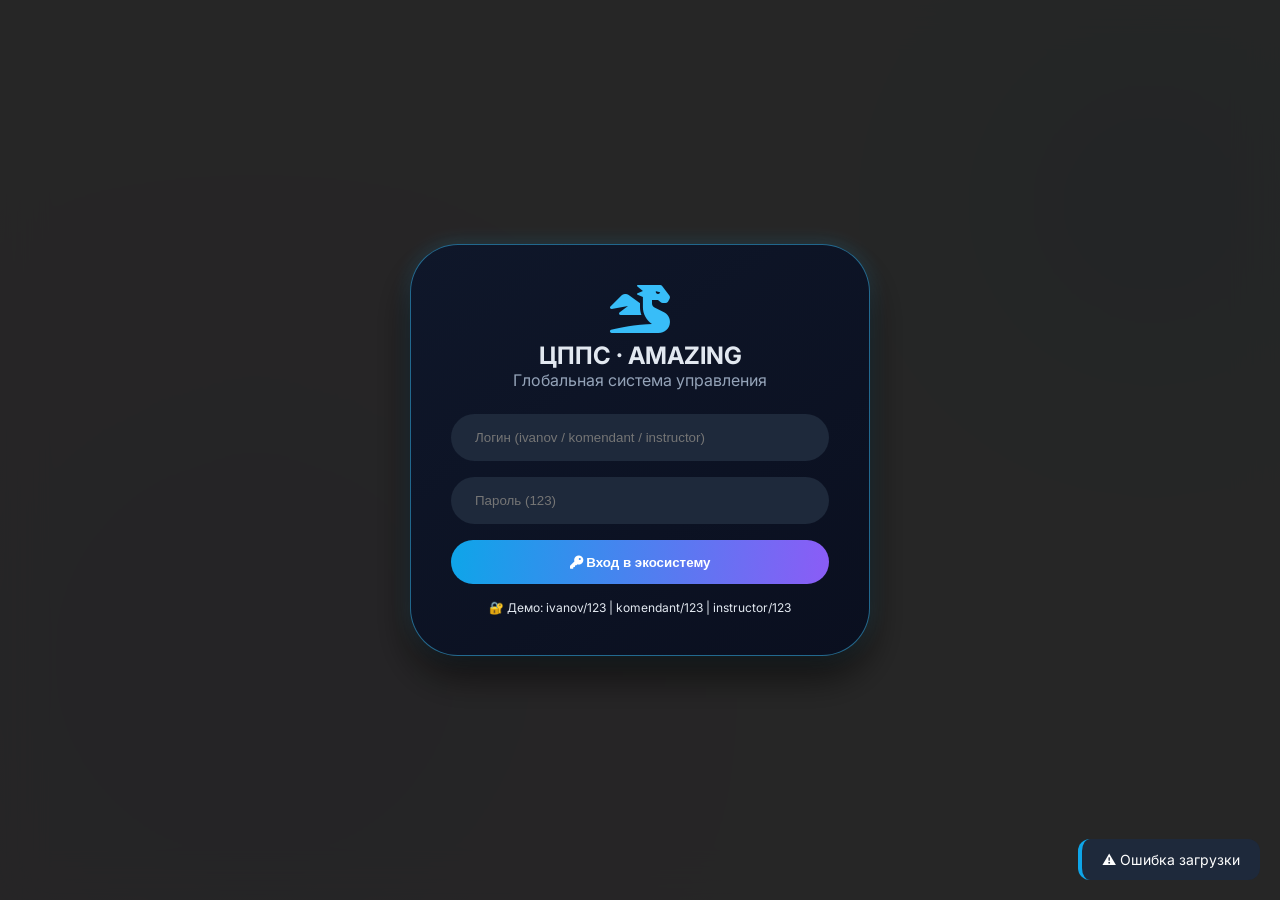
==== commit d6094825: "Update index.html" ====
--- a/index.html
+++ b/index.html
@@ -373,6 +373,124 @@
     }
     
     console.log('✅ Перехват кнопок активирован! Запись в таблицу работает!');
+// ========== ФУНКЦИИ ДЛЯ СИНХРОНИЗАЦИИ УДАЛЕНИЯ ==========
+
+// Перехватываем клики по кнопкам удаления сотрудников
+function setupDeleteHandlers() {
+    // Удаление сотрудников
+    document.querySelectorAll('.delEmp, [data-action="deleteEmployee"]').forEach(btn => {
+        btn.removeEventListener('click', window._oldDeleteHandler);
+        const newHandler = async (e) => {
+            e.preventDefault();
+            const id = parseInt(btn.dataset.id || btn.getAttribute('data-id'));
+            if (!id) return;
+            
+            if (confirm('Удалить сотрудника? Данные удалятся для всех!')) {
+                if (typeof syncDeleteEmployee === 'function') {
+                    showToast('🗑️ Удаление...');
+                    await syncDeleteEmployee(id);
+                } else {
+                    // Локальное удаление
+                    if (window.employees) {
+                        window.employees = window.employees.filter(emp => emp.id !== id);
+                        if (window.stroyMembers) {
+                            window.stroyMembers = window.stroyMembers.filter(i => i !== id);
+                        }
+                        if (typeof saveAll === 'function') saveAll();
+                        if (typeof renderEmployees === 'function') renderEmployees();
+                        if (typeof renderStroy === 'function') renderStroy();
+                        if (typeof updateStatsUI === 'function') updateStatsUI();
+                    }
+                }
+            }
+        };
+        btn.addEventListener('click', newHandler);
+        btn._deleteHandler = newHandler;
+    });
+    
+    // Удаление лекций
+    document.querySelectorAll('.delLect, [data-action="deleteLecture"]').forEach(btn => {
+        btn.removeEventListener('click', window._oldLectureHandler);
+        const newHandler = async (e) => {
+            e.preventDefault();
+            const id = parseInt(btn.dataset.id);
+            if (!id) return;
+            
+            if (confirm('Удалить лекцию?')) {
+                if (typeof syncDeleteLecture === 'function') {
+                    showToast('🗑️ Удаление...');
+                    await syncDeleteLecture(id);
+                } else if (window.lecturesArr) {
+                    window.lecturesArr = window.lecturesArr.filter(l => l.id !== id);
+                    if (typeof saveAll === 'function') saveAll();
+                    if (typeof renderLectures === 'function') renderLectures();
+                    if (typeof updateStatsUI === 'function') updateStatsUI();
+                }
+            }
+        };
+        btn.addEventListener('click', newHandler);
+        btn._lectureHandler = newHandler;
+    });
+    
+    // Удаление тренировок
+    document.querySelectorAll('.delTrain, [data-action="deleteTraining"]').forEach(btn => {
+        btn.removeEventListener('click', window._oldTrainHandler);
+        const newHandler = async (e) => {
+            e.preventDefault();
+            const id = parseInt(btn.dataset.id);
+            if (!id) return;
+            
+            if (confirm('Удалить тренировку?')) {
+                if (typeof syncDeleteTraining === 'function') {
+                    showToast('🗑️ Удаление...');
+                    await syncDeleteTraining(id);
+                } else if (window.trainingsArr) {
+                    window.trainingsArr = window.trainingsArr.filter(t => t.id !== id);
+                    if (typeof saveAll === 'function') saveAll();
+                    if (typeof renderTrainings === 'function') renderTrainings();
+                    if (typeof updateStatsUI === 'function') updateStatsUI();
+                }
+            }
+        };
+        btn.addEventListener('click', newHandler);
+        btn._trainHandler = newHandler;
+    });
+    
+    // Удаление инвентаря
+    document.querySelectorAll('.delInv, [data-action="deleteInventory"]').forEach(btn => {
+        btn.removeEventListener('click', window._oldInvHandler);
+        const newHandler = async (e) => {
+            e.preventDefault();
+            const id = parseInt(btn.dataset.idx || btn.dataset.id);
+            if (isNaN(id)) return;
+            
+            if (confirm('Удалить инвентарь?')) {
+                if (typeof syncDeleteInventory === 'function') {
+                    showToast('🗑️ Удаление...');
+                    await syncDeleteInventory(id);
+                } else if (window.inventory) {
+                    window.inventory = window.inventory.filter((_, i) => i !== id);
+                    if (typeof saveAll === 'function') saveAll();
+                    if (typeof renderInventory === 'function') renderInventory();
+                    if (typeof updateStatsUI === 'function') updateStatsUI();
+                }
+            }
+        };
+        btn.addEventListener('click', newHandler);
+        btn._invHandler = newHandler;
+    });
+}
+
+// Запускаем настройку обработчиков после загрузки страницы
+if (document.readyState === 'loading') {
+    document.addEventListener('DOMContentLoaded', setupDeleteHandlers);
+} else {
+    setupDeleteHandlers();
+}
+
+// Также запускаем после каждого обновления данных (если есть MutationObserver)
+const observer = new MutationObserver(() => setupDeleteHandlers());
+observer.observe(document.body, { childList: true, subtree: true });
 </script>
     <!-- Подключение Google Sheets -->
 <script src="js/google-sheets.js"></script>
